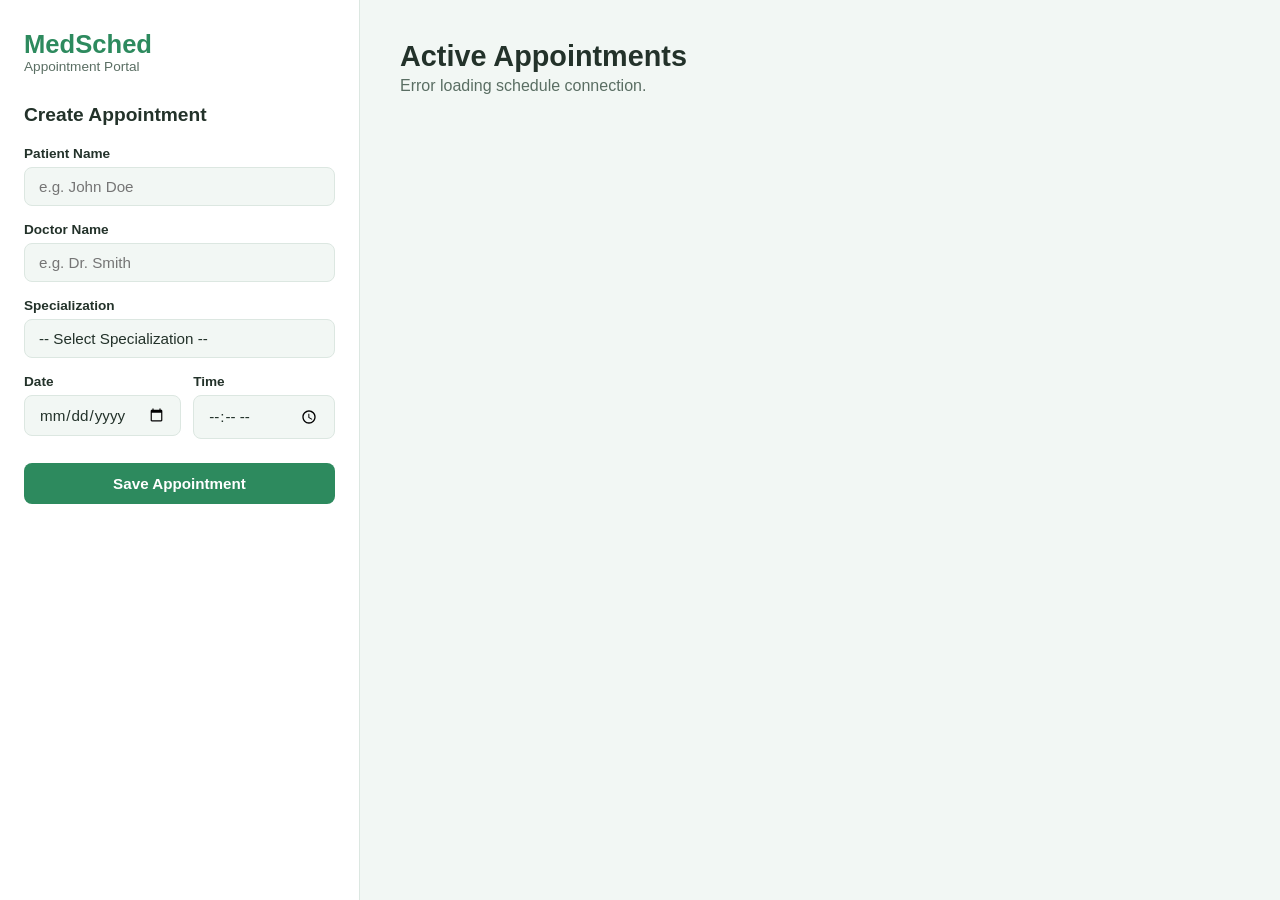
==== HospitalUI/index.html @ 9e64155d "add updated files" ====
<!DOCTYPE html>
<html lang="en">

<head>
    <meta charset="UTF-8">
    <meta name="viewport" content="width=device-width, initial-scale=1.0">
    <title>Appointment Management</title>
    <link rel="stylesheet" href="style.css">
</head>

<body>

    <div class="dashboard-layout">
        <!-- Left Sidebar: Form Control -->
        <aside class="form-sidebar">
            <div class="brand">
                <h2>MedSched</h2>
                <p>Appointment Portal</p>
            </div>

            <div class="form-card">
                <h3 id="formTitle">Create Appointment</h3>
                <form id="appointmentForm">
                    <input type="hidden" id="appointmentId">

                    <div class="input-group">
                        <label for="patientName">Patient Name</label>
                        <input type="text" id="patientName" placeholder="e.g. John Doe" required>
                    </div>

                    <div class="input-group">
                        <label for="doctorName">Doctor Name</label>
                        <input type="text" id="doctorName" placeholder="e.g. Dr. Smith" required>
                    </div>

                    <div class="input-group">
                        <label for="specialization">Specialization</label>
                        <select id="specialization" required>
                            <option value="">-- Select Specialization --</option>
                            <option value="Cardiology">Cardiology</option>
                            <option value="Neurology">Neurology</option>
                            <option value="Dermatology">Dermatology</option>
                            <option value="Pediatrics">Pediatrics</option>
                            <option value="General Medicine">General Medicine</option>
                        </select>
                    </div>
                    <div class="input-row">
                        <div class="input-group">
                            <label for="appointmentDate">Date</label>
                            <input type="date" id="appointmentDate" required>
                        </div>

                        <div class="input-group">
                            <label for="appointmentTime">Time</label>
                            <input type="time" id="appointmentTime" required>
                        </div>
                    </div>

                    <button type="submit" id="submitBtn" class="btn btn-primary">Save Appointment</button>
                    <button type="button" id="cancelBtn" class="btn btn-secondary" style="display: none;">Cancel
                        Edit</button>
                </form>
            </div>
        </aside>

        <!-- Right Main Content: Appointments Grid -->
        <main class="main-content">
            <header class="content-header">
                <h1>Active Appointments</h1>
                <p id="appointmentCount">Loading schedule...</p>
            </header>

            <!-- Dynamic Card Container replaces the old Table -->
            <div id="appointmentGrid" class="appointment-grid"></div>
        </main>
    </div>

    <script src="script.js"></script>
</body>

</html>
---- HospitalUI/style.css ----
:root {
    --bg-app: #f2f7f4;                 /* Soft mint tinted background */
    --bg-card: #ffffff;
    --text-main: #23322a;               /* Deep forest-slate for text readability */
    --text-muted: #5a6e63;              /* Muted sage */
    --primary: #2d8a5e;                 /* Classic Medical Green */
    --primary-hover: #226b48;           /* Darker green for hover states */
    --danger: #d94141;                  
    --danger-hover: #b83232;            
    --secondary: #e6f0ea;               /* Light sage background accents */
    --secondary-hover: #d7e7de;         
    --border-color: #dce7e1;            /* Clean light green-gray borders */
    --radius: 12px;
    --shadow: 0 4px 6px -1px rgba(35, 50, 42, 0.04), 0 2px 4px -1px rgba(35, 50, 42, 0.02);
}

* {
    box-sizing: border-box;
    margin: 0;
    padding: 0;
    font-family: -apple-system, BlinkMacSystemFont, "Segoe UI", Roboto, Helvetica, Arial, sans-serif;
}

body {
    background-color: var(--bg-app);
    color: var(--text-main);
    min-height: 100vh;
}

/* Dashboard Layout structure */
.dashboard-layout {
    display: flex;
    flex-direction: column;
    min-height: 100vh;
}

@media (min-width: 992px) {
    .dashboard-layout {
        flex-direction: row;
    }
    .form-sidebar {
        width: 360px;
        position: fixed;
        top: 0;
        bottom: 0;
        left: 0;
        border-right: 1px solid var(--border-color);
    }
    .main-content {
        margin-left: 360px;
        flex: 1;
    }
}

/* Sidebar Styling */
.form-sidebar {
    background: var(--bg-card);
    padding: 30px 24px;
    display: flex;
    flex-direction: column;
    gap: 30px;
}

.brand h2 {
    color: var(--primary);
    font-size: 1.6rem;
}

.brand p {
    color: var(--text-muted);
    font-size: 0.85rem;
}

.form-card h3 {
    margin-bottom: 20px;
    font-size: 1.2rem;
}

/* UI Form Elements */
.input-group {
    margin-bottom: 16px;
}

.input-row {
    display: flex;
    gap: 12px;
}

.input-row .input-group {
    flex: 1;
}

label {
    display: block;
    font-size: 0.85rem;
    font-weight: 600;
    margin-bottom: 6px;
    color: var(--text-main);
}

input {
    width: 100%;
    padding: 10px 14px;
    border: 1px solid var(--border-color);
    border-radius: 8px;
    background-color: var(--bg-app);
    color: var(--text-main);
    font-size: 0.95rem;
    transition: all 0.2s ease;
}

input:focus {
    outline: none;
    border-color: var(--primary);
    background-color: var(--bg-card);
    box-shadow: 0 0 0 3px rgba(49, 130, 206, 0.15);
}
/* Update this selector line to include select tags */
input, select {
    width: 100%;
    padding: 10px 14px;
    border: 1px solid var(--border-color);
    border-radius: 8px;
    background-color: var(--bg-app);
    color: var(--text-main);
    font-size: 0.95rem;
    transition: all 0.2s ease;
    appearance: none; /* Removes native OS styling for a cleaner look */
}

input:focus, select:focus {
    outline: none;
    border-color: var(--primary);
    background-color: var(--bg-card);
    box-shadow: 0 0 0 3px rgba(45, 138, 94, 0.15); /* Soft medical green glow */
}

/* Beautiful Action Buttons */
.btn {
    width: 100%;
    padding: 12px;
    border-radius: 8px;
    border: none;
    font-weight: 600;
    font-size: 0.95rem;
    cursor: pointer;
    transition: background 0.2s ease;
    margin-top: 8px;
}

.btn-primary {
    background-color: var(--primary);
    color: white;
}

.btn-primary:hover {
    background-color: var(--primary-hover);
}

.btn-secondary {
    background-color: var(--secondary);
    color: var(--text-main);
}

.btn-secondary:hover {
    background-color: var(--secondary-hover);
}

/* Main Panel Layout */
.main-content {
    padding: 40px;
}

.content-header {
    margin-bottom: 30px;
}

.content-header h1 {
    font-size: 1.8rem;
    margin-bottom: 4px;
}

.content-header p {
    color: var(--text-muted);
}

/* Grid Layout for Modern Dashboard Cards */
.appointment-grid {
    display: grid;
    grid-template-columns: repeat(auto-fill, minmax(280px, 1fr));
    gap: 20px;
}

/* Individual Appointment Cards */
.appointment-card {
    background: var(--bg-card);
    border-radius: var(--radius);
    padding: 20px;
    box-shadow: var(--shadow);
    border: 1px solid var(--border-color);
    display: flex;
    flex-direction: column;
    justify-content: space-between;
    transition: transform 0.2s, box-shadow 0.2s;
}

.appointment-card:hover {
    transform: translateY(-2px);
    box-shadow: 0 10px 15px -3px rgba(0, 0, 0, 0.05);
}

.card-header {
    display: flex;
    justify-content: space-between;
    align-items: flex-start;
    margin-bottom: 14px;
}

.patient-avatar {
    width: 40px;
    height: 40px;
    border-radius: 50%;
    background: #ebf8ff;
    color: var(--primary);
    display: flex;
    align-items: center;
    justify-content: center;
    font-weight: bold;
    font-size: 1.1rem;
}

.appointment-id {
    font-size: 0.75rem;
    background: var(--secondary);
    padding: 2px 8px;
    border-radius: 20px;
    color: var(--text-muted);
}

.card-body h4 {
    font-size: 1.1rem;
    margin-bottom: 4px;
}

.doc-name {
    color: var(--text-muted);
    font-size: 0.9rem;
    margin-bottom: 16px;
}

.time-badge {
    display: inline-flex;
    align-items: center;
    gap: 6px;
    background: #f7fafc;
    border: 1px solid var(--border-color);
    padding: 6px 12px;
    border-radius: 20px;
    font-size: 0.85rem;
    font-weight: 500;
}

/* Small contextual actions attached inside cards */
.card-actions {
    display: flex;
    gap: 8px;
    margin-top: 20px;
    border-top: 1px solid var(--border-color);
    padding-top: 14px;
}

.btn-sm {
    flex: 1;
    padding: 8px;
    font-size: 0.85rem;
    border-radius: 6px;
    border: none;
    cursor: pointer;
    font-weight: 500;
}

.btn-edit {
    background: #ebf8ff;
    color: var(--primary);
}

.btn-edit:hover {
    background: #dee2e6;
}

.btn-delete {
    background: #fff5f5;
    color: var(--danger);
}

.btn-delete:hover {
    background: #fed7d7;
}
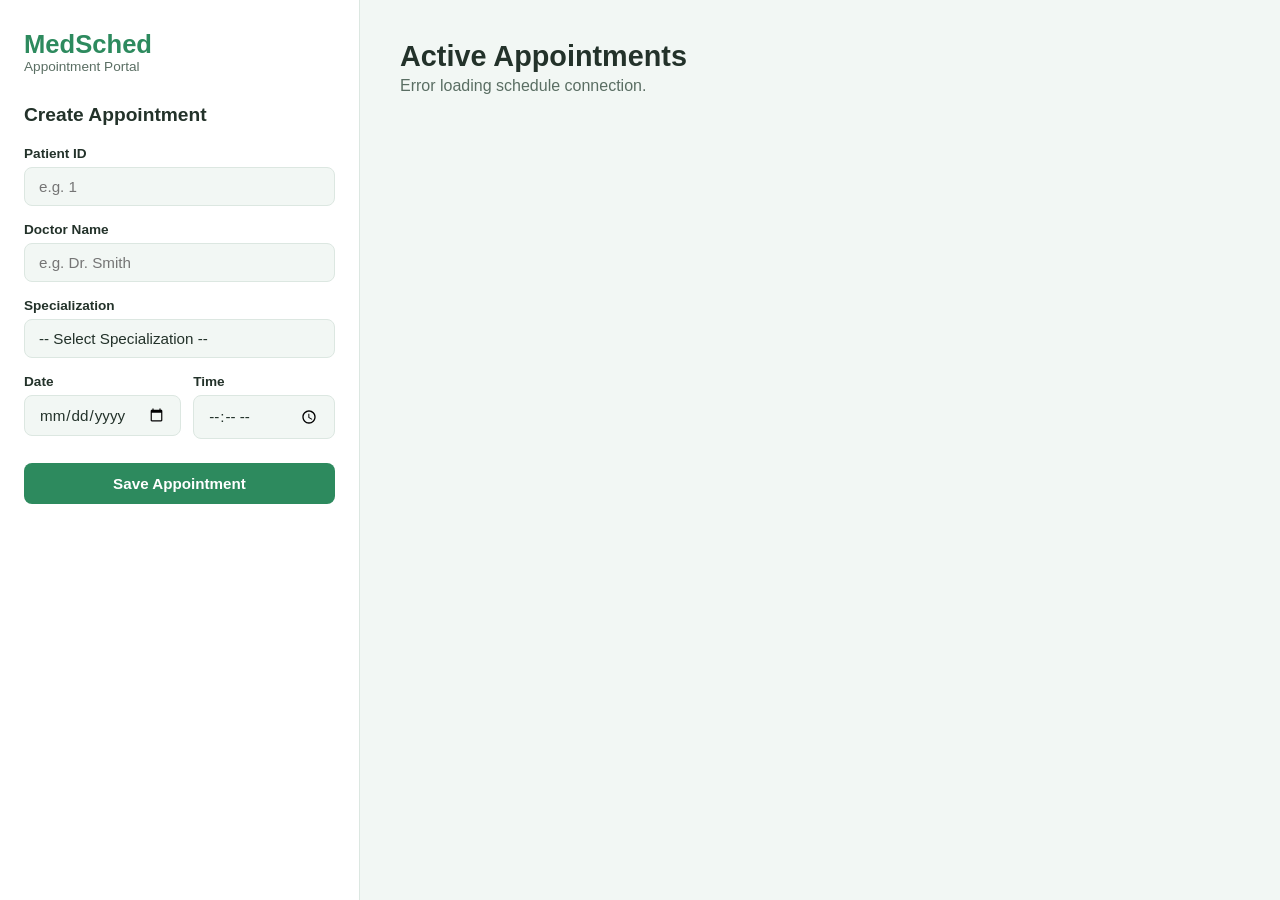
==== commit d568e686: "changed patient name" ====
--- a/HospitalUI/index.html
+++ b/HospitalUI/index.html
@@ -11,7 +11,6 @@
 <body>
 
     <div class="dashboard-layout">
-        <!-- Left Sidebar: Form Control -->
         <aside class="form-sidebar">
             <div class="brand">
                 <h2>MedSched</h2>
@@ -24,8 +23,8 @@
                     <input type="hidden" id="appointmentId">
 
                     <div class="input-group">
-                        <label for="patientName">Patient Name</label>
-                        <input type="text" id="patientName" placeholder="e.g. John Doe" required>
+                        <label for="patientId">Patient ID</label>
+                        <input type="number" id="patientId" placeholder="e.g. 1" required>
                     </div>
 
                     <div class="input-group">
@@ -63,14 +62,12 @@
             </div>
         </aside>
 
-        <!-- Right Main Content: Appointments Grid -->
         <main class="main-content">
             <header class="content-header">
                 <h1>Active Appointments</h1>
                 <p id="appointmentCount">Loading schedule...</p>
             </header>
 
-            <!-- Dynamic Card Container replaces the old Table -->
             <div id="appointmentGrid" class="appointment-grid"></div>
         </main>
     </div>
